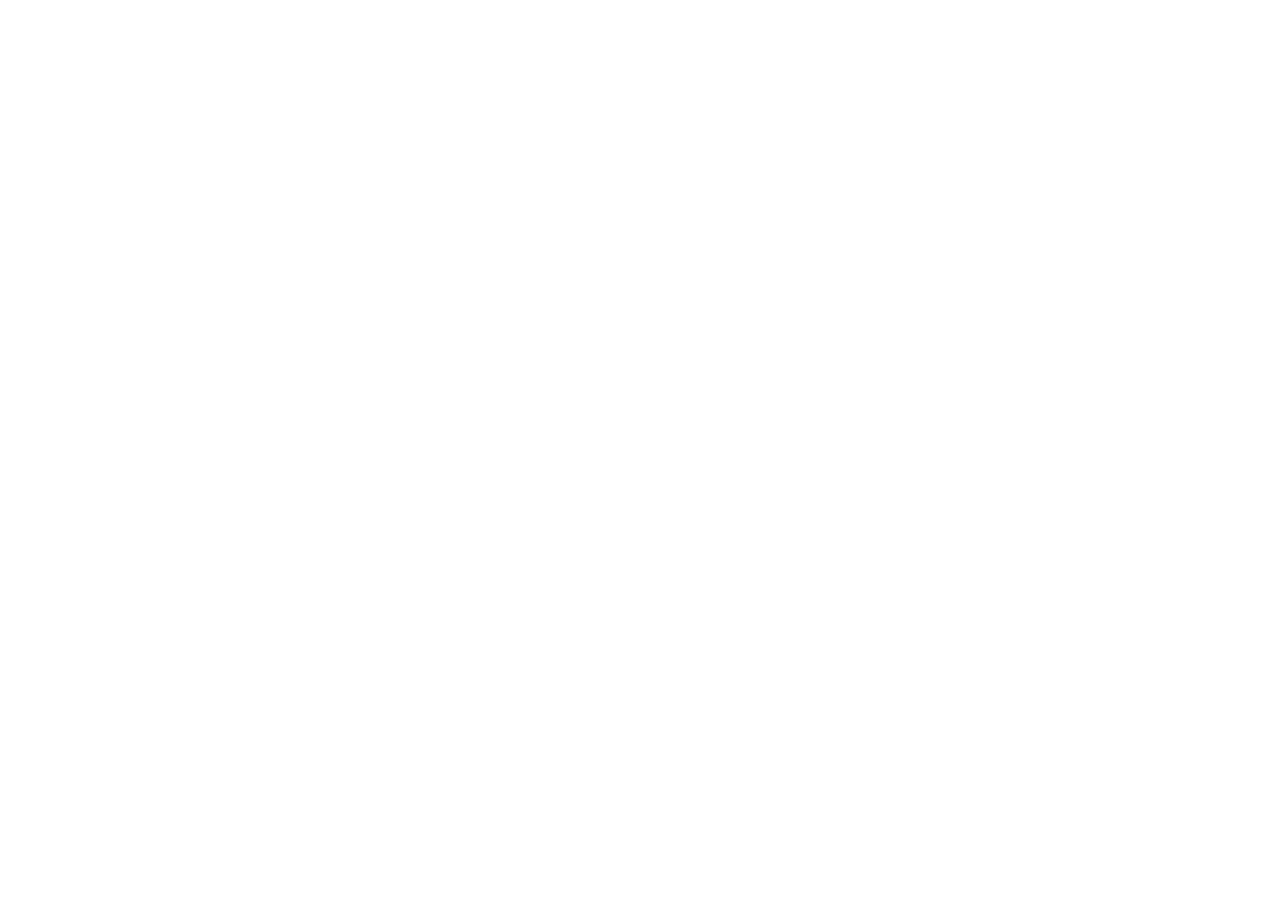
==== login.html @ f28dca0d "init project" ====
<!DOCTYPE html>
<html lang="zh-CN">
<head>
    <meta charset="UTF-8">
    <meta name="viewport" content="width=device-width, initial-scale=1.0, maximum-scale=1.0, minimum-scale=1.0,user-scalable=no">
    <meta http-equiv="X-UA-Compatible" content="ie=edge">
    <title>Document</title>
</head>
<body>

</body>
</html>
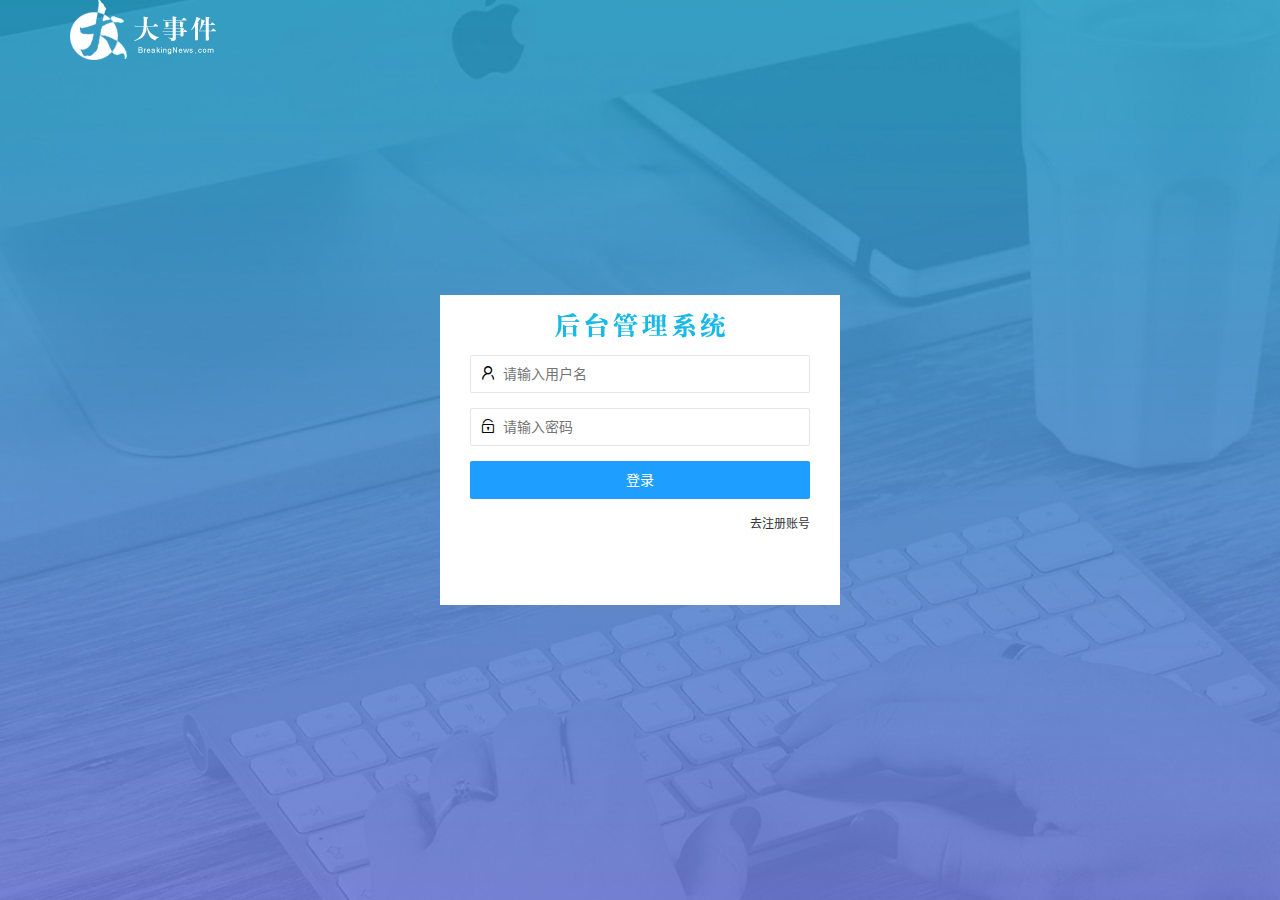
==== commit e28e0170: "完成了登录和注册功能的开发" ====
--- a/login.html
+++ b/login.html
@@ -1,12 +1,98 @@
 <!DOCTYPE html>
 <html lang="zh-CN">
+
 <head>
     <meta charset="UTF-8">
-    <meta name="viewport" content="width=device-width, initial-scale=1.0, maximum-scale=1.0, minimum-scale=1.0,user-scalable=no">
+    <meta name="viewport"
+        content="width=device-width, initial-scale=1.0, maximum-scale=1.0, minimum-scale=1.0,user-scalable=no">
     <meta http-equiv="X-UA-Compatible" content="ie=edge">
-    <title>Document</title>
+    <title>大事件-登录/注册</title>
+    <!-- 导入layUI样式 -->
+    <link rel="stylesheet" href="./assets/lib/layui/css/layui.css">
+    <!-- 导入自己的样式 -->
+    <link rel="stylesheet" href="./assets/css/login.css">
 </head>
+
 <body>
+    <!-- 头部logo区域 -->
+    <div class="layui-main">
+        <img src="./assets/images/logo.png" alt="">
+    </div>
 
+    <!-- 登录注册区域 -->
+    <div class="loginAndRegBox">
+        <div class="title-box"></div>
+        <!-- 登录区域 -->
+        <div class="login-box">
+            <!-- 登录的表单 -->
+            <form class="layui-form" id="form_login">
+                <!-- 用户名 -->
+                <div class="layui-form-item">
+                    <i class="layui-icon layui-icon-username"></i>
+                    <input type="text" name="username" required lay-verify="required" placeholder="请输入用户名"
+                        autocomplete="off" class="layui-input">
+                </div>
+                <!-- 密码 -->
+                <div class="layui-form-item">
+                    <i class="layui-icon layui-icon-password"></i>
+                    <input type="password" name="password" required lay-verify="required|pwd" placeholder="请输入密码"
+                        autocomplete="off" class="layui-input">
+                </div>
+                <!-- 按钮 -->
+                <div class="layui-form-item">
+                    <button class="layui-btn layui-btn-fluid layui-btn-normal" lay-submit>登录</button>
+                </div>
+                <!-- 去往注册页面 -->
+                <div class="layui-form-item links">
+                    <a href="javascript:;" id="link_reg">去注册账号</a>
+                </div>
+            </form>
+        </div>
+        <!-- 注册区域 -->
+        <div class="reg-box">
+            <form class="layui-form" id="form_reg">
+                <!-- 用户名 -->
+                <div class="layui-form-item">
+                    <i class="layui-icon layui-icon-username"></i>
+                    <input type="text" name="username" required lay-verify="required" placeholder="请输入用户名"
+                        autocomplete="off" class="layui-input">
+                </div>
+                <!-- 密码 -->
+                <div class="layui-form-item">
+                    <i class="layui-icon layui-icon-password"></i>
+                    <input type="password" name="password" required lay-verify="required|pwd" placeholder="请输入密码"
+                        autocomplete="off" class="layui-input">
+                </div>
+                <!-- 确认密码 -->
+                <div class="layui-form-item">
+                    <i class="layui-icon layui-icon-password"></i>
+                    <input type="password" name="repassword" required lay-verify="required|pwd|repwd"
+                        placeholder="再次确认密码" autocomplete="off" class="layui-input">
+                </div>
+                <!-- 按钮 -->
+                <div class="layui-form-item">
+                    <button class="layui-btn layui-btn-fluid layui-btn-normal" lay-submit>注册</button>
+                </div>
+                <!-- 去往注册页面 -->
+                <div class="layui-form-item links">
+                    <a href="javascript:;" id="reg_login">去登录</a>
+                </div>
+            </form>
+
+        </div>
+
+
+    </div>
+
+
+    <!-- 导入layUI的js -->
+    <script src="./assets/lib/layui/layui.all.js"></script>
+    <!-- 导入jQuery -->
+    <script src="./assets/lib/jquery.js"></script>
+    <!-- 导入自己封装的baseAPIjs -->
+    <script src="./assets/js/baseAPI.js"></script>
+    <!-- 导入自己的JS -->
+    <script src="./assets/js/login.js"></script>
 </body>
+
 </html>--- a/assets/lib/layui/css/layui.css
+++ b/assets/lib/layui/css/layui.css
@@ -0,0 +1,2 @@
+/** layui-v2.5.5 MIT License By https://www.layui.com */
+ .layui-inline,img{display:inline-block;vertical-align:middle}h1,h2,h3,h4,h5,h6{font-weight:400}.layui-edge,.layui-header,.layui-inline,.layui-main{position:relative}.layui-body,.layui-edge,.layui-elip{overflow:hidden}.layui-btn,.layui-edge,.layui-inline,img{vertical-align:middle}.layui-btn,.layui-disabled,.layui-icon,.layui-unselect{-moz-user-select:none;-webkit-user-select:none;-ms-user-select:none}.layui-elip,.layui-form-checkbox span,.layui-form-pane .layui-form-label{text-overflow:ellipsis;white-space:nowrap}.layui-breadcrumb,.layui-tree-btnGroup{visibility:hidden}blockquote,body,button,dd,div,dl,dt,form,h1,h2,h3,h4,h5,h6,input,li,ol,p,pre,td,textarea,th,ul{margin:0;padding:0;-webkit-tap-highlight-color:rgba(0,0,0,0)}a:active,a:hover{outline:0}img{border:none}li{list-style:none}table{border-collapse:collapse;border-spacing:0}h4,h5,h6{font-size:100%}button,input,optgroup,option,select,textarea{font-family:inherit;font-size:inherit;font-style:inherit;font-weight:inherit;outline:0}pre{white-space:pre-wrap;white-space:-moz-pre-wrap;white-space:-pre-wrap;white-space:-o-pre-wrap;word-wrap:break-word}body{line-height:24px;font:14px Helvetica Neue,Helvetica,PingFang SC,Tahoma,Arial,sans-serif}hr{height:1px;margin:10px 0;border:0;clear:both}a{color:#333;text-decoration:none}a:hover{color:#777}a cite{font-style:normal;*cursor:pointer}.layui-border-box,.layui-border-box *{box-sizing:border-box}.layui-box,.layui-box *{box-sizing:content-box}.layui-clear{clear:both;*zoom:1}.layui-clear:after{content:'\20';clear:both;*zoom:1;display:block;height:0}.layui-inline{*display:inline;*zoom:1}.layui-edge{display:inline-block;width:0;height:0;border-width:6px;border-style:dashed;border-color:transparent}.layui-edge-top{top:-4px;border-bottom-color:#999;border-bottom-style:solid}.layui-edge-right{border-left-color:#999;border-left-style:solid}.layui-edge-bottom{top:2px;border-top-color:#999;border-top-style:solid}.layui-edge-left{border-right-color:#999;border-right-style:solid}.layui-disabled,.layui-disabled:hover{color:#d2d2d2!important;cursor:not-allowed!important}.layui-circle{border-radius:100%}.layui-show{display:block!important}.layui-hide{display:none!important}@font-face{font-family:layui-icon;src:url(../font/iconfont.eot?v=250);src:url(../font/iconfont.eot?v=250#iefix) format('embedded-opentype'),url(../font/iconfont.woff2?v=250) format('woff2'),url(../font/iconfont.woff?v=250) format('woff'),url(../font/iconfont.ttf?v=250) format('truetype'),url(../font/iconfont.svg?v=250#layui-icon) format('svg')}.layui-icon{font-family:layui-icon!important;font-size:16px;font-style:normal;-webkit-font-smoothing:antialiased;-moz-osx-font-smoothing:grayscale}.layui-icon-reply-fill:before{content:"\e611"}.layui-icon-set-fill:before{content:"\e614"}.layui-icon-menu-fill:before{content:"\e60f"}.layui-icon-search:before{content:"\e615"}.layui-icon-share:before{content:"\e641"}.layui-icon-set-sm:before{content:"\e620"}.layui-icon-engine:before{content:"\e628"}.layui-icon-close:before{content:"\1006"}.layui-icon-close-fill:before{content:"\1007"}.layui-icon-chart-screen:before{content:"\e629"}.layui-icon-star:before{content:"\e600"}.layui-icon-circle-dot:before{content:"\e617"}.layui-icon-chat:before{content:"\e606"}.layui-icon-release:before{content:"\e609"}.layui-icon-list:before{content:"\e60a"}.layui-icon-chart:before{content:"\e62c"}.layui-icon-ok-circle:before{content:"\1005"}.layui-icon-layim-theme:before{content:"\e61b"}.layui-icon-table:before{content:"\e62d"}.layui-icon-right:before{content:"\e602"}.layui-icon-left:before{content:"\e603"}.layui-icon-cart-simple:before{content:"\e698"}.layui-icon-face-cry:before{content:"\e69c"}.layui-icon-face-smile:before{content:"\e6af"}.layui-icon-survey:before{content:"\e6b2"}.layui-icon-tree:before{content:"\e62e"}.layui-icon-upload-circle:before{content:"\e62f"}.layui-icon-add-circle:before{content:"\e61f"}.layui-icon-download-circle:before{content:"\e601"}.layui-icon-templeate-1:before{content:"\e630"}.layui-icon-util:before{content:"\e631"}.layui-icon-face-surprised:before{content:"\e664"}.layui-icon-edit:before{content:"\e642"}.layui-icon-speaker:before{content:"\e645"}.layui-icon-down:before{content:"\e61a"}.layui-icon-file:before{content:"\e621"}.layui-icon-layouts:before{content:"\e632"}.layui-icon-rate-half:before{content:"\e6c9"}.layui-icon-add-circle-fine:before{content:"\e608"}.layui-icon-prev-circle:before{content:"\e633"}.layui-icon-read:before{content:"\e705"}.layui-icon-404:before{content:"\e61c"}.layui-icon-carousel:before{content:"\e634"}.layui-icon-help:before{content:"\e607"}.layui-icon-code-circle:before{content:"\e635"}.layui-icon-water:before{content:"\e636"}.layui-icon-username:before{content:"\e66f"}.layui-icon-find-fill:before{content:"\e670"}.layui-icon-about:before{content:"\e60b"}.layui-icon-location:before{content:"\e715"}.layui-icon-up:before{content:"\e619"}.layui-icon-pause:before{content:"\e651"}.layui-icon-date:before{content:"\e637"}.layui-icon-layim-uploadfile:before{content:"\e61d"}.layui-icon-delete:before{content:"\e640"}.layui-icon-play:before{content:"\e652"}.layui-icon-top:before{content:"\e604"}.layui-icon-friends:before{content:"\e612"}.layui-icon-refresh-3:before{content:"\e9aa"}.layui-icon-ok:before{content:"\e605"}.layui-icon-layer:before{content:"\e638"}.layui-icon-face-smile-fine:before{content:"\e60c"}.layui-icon-dollar:before{content:"\e659"}.layui-icon-group:before{content:"\e613"}.layui-icon-layim-download:before{content:"\e61e"}.layui-icon-picture-fine:before{content:"\e60d"}.layui-icon-link:before{content:"\e64c"}.layui-icon-diamond:before{content:"\e735"}.layui-icon-log:before{content:"\e60e"}.layui-icon-rate-solid:before{content:"\e67a"}.layui-icon-fonts-del:before{content:"\e64f"}.layui-icon-unlink:before{content:"\e64d"}.layui-icon-fonts-clear:before{content:"\e639"}.layui-icon-triangle-r:before{content:"\e623"}.layui-icon-circle:before{content:"\e63f"}.layui-icon-radio:before{content:"\e643"}.layui-icon-align-center:before{content:"\e647"}.layui-icon-align-right:before{content:"\e648"}.layui-icon-align-left:before{content:"\e649"}.layui-icon-loading-1:before{content:"\e63e"}.layui-icon-return:before{content:"\e65c"}.layui-icon-fonts-strong:before{content:"\e62b"}.layui-icon-upload:before{content:"\e67c"}.layui-icon-dialogue:before{content:"\e63a"}.layui-icon-video:before{content:"\e6ed"}.layui-icon-headset:before{content:"\e6fc"}.layui-icon-cellphone-fine:before{content:"\e63b"}.layui-icon-add-1:before{content:"\e654"}.layui-icon-face-smile-b:before{content:"\e650"}.layui-icon-fonts-html:before{content:"\e64b"}.layui-icon-form:before{content:"\e63c"}.layui-icon-cart:before{content:"\e657"}.layui-icon-camera-fill:before{content:"\e65d"}.layui-icon-tabs:before{content:"\e62a"}.layui-icon-fonts-code:before{content:"\e64e"}.layui-icon-fire:before{content:"\e756"}.layui-icon-set:before{content:"\e716"}.layui-icon-fonts-u:before{content:"\e646"}.layui-icon-triangle-d:before{content:"\e625"}.layui-icon-tips:before{content:"\e702"}.layui-icon-picture:before{content:"\e64a"}.layui-icon-more-vertical:before{content:"\e671"}.layui-icon-flag:before{content:"\e66c"}.layui-icon-loading:before{content:"\e63d"}.layui-icon-fonts-i:before{content:"\e644"}.layui-icon-refresh-1:before{content:"\e666"}.layui-icon-rmb:before{content:"\e65e"}.layui-icon-home:before{content:"\e68e"}.layui-icon-user:before{content:"\e770"}.layui-icon-notice:before{content:"\e667"}.layui-icon-login-weibo:before{content:"\e675"}.layui-icon-voice:before{content:"\e688"}.layui-icon-upload-drag:before{content:"\e681"}.layui-icon-login-qq:before{content:"\e676"}.layui-icon-snowflake:before{content:"\e6b1"}.layui-icon-file-b:before{content:"\e655"}.layui-icon-template:before{content:"\e663"}.layui-icon-auz:before{content:"\e672"}.layui-icon-console:before{content:"\e665"}.layui-icon-app:before{content:"\e653"}.layui-icon-prev:before{content:"\e65a"}.layui-icon-website:before{content:"\e7ae"}.layui-icon-next:before{content:"\e65b"}.layui-icon-component:before{content:"\e857"}.layui-icon-more:before{content:"\e65f"}.layui-icon-login-wechat:before{content:"\e677"}.layui-icon-shrink-right:before{content:"\e668"}.layui-icon-spread-left:before{content:"\e66b"}.layui-icon-camera:before{content:"\e660"}.layui-icon-note:before{content:"\e66e"}.layui-icon-refresh:before{content:"\e669"}.layui-icon-female:before{content:"\e661"}.layui-icon-male:before{content:"\e662"}.layui-icon-password:before{content:"\e673"}.layui-icon-senior:before{content:"\e674"}.layui-icon-theme:before{content:"\e66a"}.layui-icon-tread:before{content:"\e6c5"}.layui-icon-praise:before{content:"\e6c6"}.layui-icon-star-fill:before{content:"\e658"}.layui-icon-rate:before{content:"\e67b"}.layui-icon-template-1:before{content:"\e656"}.layui-icon-vercode:before{content:"\e679"}.layui-icon-cellphone:before{content:"\e678"}.layui-icon-screen-full:before{content:"\e622"}.layui-icon-screen-restore:before{content:"\e758"}.layui-icon-cols:before{content:"\e610"}.layui-icon-export:before{content:"\e67d"}.layui-icon-print:before{content:"\e66d"}.layui-icon-slider:before{content:"\e714"}.layui-icon-addition:before{content:"\e624"}.layui-icon-subtraction:before{content:"\e67e"}.layui-icon-service:before{content:"\e626"}.layui-icon-transfer:before{content:"\e691"}.layui-main{width:1140px;margin:0 auto}.layui-header{z-index:1000;height:60px}.layui-header a:hover{transition:all .5s;-webkit-transition:all .5s}.layui-side{position:fixed;left:0;top:0;bottom:0;z-index:999;width:200px;overflow-x:hidden}.layui-side-scroll{position:relative;width:220px;height:100%;overflow-x:hidden}.layui-body{position:absolute;left:200px;right:0;top:0;bottom:0;z-index:998;width:auto;overflow-y:auto;box-sizing:border-box}.layui-layout-body{overflow:hidden}.layui-layout-admin .layui-header{background-color:#23262E}.layui-layout-admin .layui-side{top:60px;width:200px;overflow-x:hidden}.layui-layout-admin .layui-body{position:fixed;top:60px;bottom:44px}.layui-layout-admin .layui-main{width:auto;margin:0 15px}.layui-layout-admin .layui-footer{position:fixed;left:200px;right:0;bottom:0;height:44px;line-height:44px;padding:0 15px;background-color:#eee}.layui-layout-admin .layui-logo{position:absolute;left:0;top:0;width:200px;height:100%;line-height:60px;text-align:center;color:#009688;font-size:16px}.layui-layout-admin .layui-header .layui-nav{background:0 0}.layui-layout-left{position:absolute!important;left:200px;top:0}.layui-layout-right{position:absolute!important;right:0;top:0}.layui-container{position:relative;margin:0 auto;padding:0 15px;box-sizing:border-box}.layui-fluid{position:relative;margin:0 auto;padding:0 15px}.layui-row:after,.layui-row:before{content:'';display:block;clear:both}.layui-col-lg1,.layui-col-lg10,.layui-col-lg11,.layui-col-lg12,.layui-col-lg2,.layui-col-lg3,.layui-col-lg4,.layui-col-lg5,.layui-col-lg6,.layui-col-lg7,.layui-col-lg8,.layui-col-lg9,.layui-col-md1,.layui-col-md10,.layui-col-md11,.layui-col-md12,.layui-col-md2,.layui-col-md3,.layui-col-md4,.layui-col-md5,.layui-col-md6,.layui-col-md7,.layui-col-md8,.layui-col-md9,.layui-col-sm1,.layui-col-sm10,.layui-col-sm11,.layui-col-sm12,.layui-col-sm2,.layui-col-sm3,.layui-col-sm4,.layui-col-sm5,.layui-col-sm6,.layui-col-sm7,.layui-col-sm8,.layui-col-sm9,.layui-col-xs1,.layui-col-xs10,.layui-col-xs11,.layui-col-xs12,.layui-col-xs2,.layui-col-xs3,.layui-col-xs4,.layui-col-xs5,.layui-col-xs6,.layui-col-xs7,.layui-col-xs8,.layui-col-xs9{position:relative;display:block;box-sizing:border-box}.layui-col-xs1,.layui-col-xs10,.layui-col-xs11,.layui-col-xs12,.layui-col-xs2,.layui-col-xs3,.layui-col-xs4,.layui-col-xs5,.layui-col-xs6,.layui-col-xs7,.layui-col-xs8,.layui-col-xs9{float:left}.layui-col-xs1{width:8.33333333%}.layui-col-xs2{width:16.66666667%}.layui-col-xs3{width:25%}.layui-col-xs4{width:33.33333333%}.layui-col-xs5{width:41.66666667%}.layui-col-xs6{width:50%}.layui-col-xs7{width:58.33333333%}.layui-col-xs8{width:66.66666667%}.layui-col-xs9{width:75%}.layui-col-xs10{width:83.33333333%}.layui-col-xs11{width:91.66666667%}.layui-col-xs12{width:100%}.layui-col-xs-offset1{margin-left:8.33333333%}.layui-col-xs-offset2{margin-left:16.66666667%}.layui-col-xs-offset3{margin-left:25%}.layui-col-xs-offset4{margin-left:33.33333333%}.layui-col-xs-offset5{margin-left:41.66666667%}.layui-col-xs-offset6{margin-left:50%}.layui-col-xs-offset7{margin-left:58.33333333%}.layui-col-xs-offset8{margin-left:66.66666667%}.layui-col-xs-offset9{margin-left:75%}.layui-col-xs-offset10{margin-left:83.33333333%}.layui-col-xs-offset11{margin-left:91.66666667%}.layui-col-xs-offset12{margin-left:100%}@media screen and (max-width:768px){.layui-hide-xs{display:none!important}.layui-show-xs-block{display:block!important}.layui-show-xs-inline{display:inline!important}.layui-show-xs-inline-block{display:inline-block!important}}@media screen and (min-width:768px){.layui-container{width:750px}.layui-hide-sm{display:none!important}.layui-show-sm-block{display:block!important}.layui-show-sm-inline{display:inline!important}.layui-show-sm-inline-block{display:inline-block!important}.layui-col-sm1,.layui-col-sm10,.layui-col-sm11,.layui-col-sm12,.layui-col-sm2,.layui-col-sm3,.layui-col-sm4,.layui-col-sm5,.layui-col-sm6,.layui-col-sm7,.layui-col-sm8,.layui-col-sm9{float:left}.layui-col-sm1{width:8.33333333%}.layui-col-sm2{width:16.66666667%}.layui-col-sm3{width:25%}.layui-col-sm4{width:33.33333333%}.layui-col-sm5{width:41.66666667%}.layui-col-sm6{width:50%}.layui-col-sm7{width:58.33333333%}.layui-col-sm8{width:66.66666667%}.layui-col-sm9{width:75%}.layui-col-sm10{width:83.33333333%}.layui-col-sm11{width:91.66666667%}.layui-col-sm12{width:100%}.layui-col-sm-offset1{margin-left:8.33333333%}.layui-col-sm-offset2{margin-left:16.66666667%}.layui-col-sm-offset3{margin-left:25%}.layui-col-sm-offset4{margin-left:33.33333333%}.layui-col-sm-offset5{margin-left:41.66666667%}.layui-col-sm-offset6{margin-left:50%}.layui-col-sm-offset7{margin-left:58.33333333%}.layui-col-sm-offset8{margin-left:66.66666667%}.layui-col-sm-offset9{margin-left:75%}.layui-col-sm-offset10{margin-left:83.33333333%}.layui-col-sm-offset11{margin-left:91.66666667%}.layui-col-sm-offset12{margin-left:100%}}@media screen and (min-width:992px){.layui-container{width:970px}.layui-hide-md{display:none!important}.layui-show-md-block{display:block!important}.layui-show-md-inline{display:inline!important}.layui-show-md-inline-block{display:inline-block!important}.layui-col-md1,.layui-col-md10,.layui-col-md11,.layui-col-md12,.layui-col-md2,.layui-col-md3,.layui-col-md4,.layui-col-md5,.layui-col-md6,.layui-col-md7,.layui-col-md8,.layui-col-md9{float:left}.layui-col-md1{width:8.33333333%}.layui-col-md2{width:16.66666667%}.layui-col-md3{width:25%}.layui-col-md4{width:33.33333333%}.layui-col-md5{width:41.66666667%}.layui-col-md6{width:50%}.layui-col-md7{width:58.33333333%}.layui-col-md8{width:66.66666667%}.layui-col-md9{width:75%}.layui-col-md10{width:83.33333333%}.layui-col-md11{width:91.66666667%}.layui-col-md12{width:100%}.layui-col-md-offset1{margin-left:8.33333333%}.layui-col-md-offset2{margin-left:16.66666667%}.layui-col-md-offset3{margin-left:25%}.layui-col-md-offset4{margin-left:33.33333333%}.layui-col-md-offset5{margin-left:41.66666667%}.layui-col-md-offset6{margin-left:50%}.layui-col-md-offset7{margin-left:58.33333333%}.layui-col-md-offset8{margin-left:66.66666667%}.layui-col-md-offset9{margin-left:75%}.layui-col-md-offset10{margin-left:83.33333333%}.layui-col-md-offset11{margin-left:91.66666667%}.layui-col-md-offset12{margin-left:100%}}@media screen and (min-width:1200px){.layui-container{width:1170px}.layui-hide-lg{display:none!important}.layui-show-lg-block{display:block!important}.layui-show-lg-inline{display:inline!important}.layui-show-lg-inline-block{display:inline-block!important}.layui-col-lg1,.layui-col-lg10,.layui-col-lg11,.layui-col-lg12,.layui-col-lg2,.layui-col-lg3,.layui-col-lg4,.layui-col-lg5,.layui-col-lg6,.layui-col-lg7,.layui-col-lg8,.layui-col-lg9{float:left}.layui-col-lg1{width:8.33333333%}.layui-col-lg2{width:16.66666667%}.layui-col-lg3{width:25%}.layui-col-lg4{width:33.33333333%}.layui-col-lg5{width:41.66666667%}.layui-col-lg6{width:50%}.layui-col-lg7{width:58.33333333%}.layui-col-lg8{width:66.66666667%}.layui-col-lg9{width:75%}.layui-col-lg10{width:83.33333333%}.layui-col-lg11{width:91.66666667%}.layui-col-lg12{width:100%}.layui-col-lg-offset1{margin-left:8.33333333%}.layui-col-lg-offset2{margin-left:16.66666667%}.layui-col-lg-offset3{margin-left:25%}.layui-col-lg-offset4{margin-left:33.33333333%}.layui-col-lg-offset5{margin-left:41.66666667%}.layui-col-lg-offset6{margin-left:50%}.layui-col-lg-offset7{margin-left:58.33333333%}.layui-col-lg-offset8{margin-left:66.66666667%}.layui-col-lg-offset9{margin-left:75%}.layui-col-lg-offset10{margin-left:83.33333333%}.layui-col-lg-offset11{margin-left:91.66666667%}.layui-col-lg-offset12{margin-left:100%}}.layui-col-space1{margin:-.5px}.layui-col-space1>*{padding:.5px}.layui-col-space3{margin:-1.5px}.layui-col-space3>*{padding:1.5px}.layui-col-space5{margin:-2.5px}.layui-col-space5>*{padding:2.5px}.layui-col-space8{margin:-3.5px}.layui-col-space8>*{padding:3.5px}.layui-col-space10{margin:-5px}.layui-col-space10>*{padding:5px}.layui-col-space12{margin:-6px}.layui-col-space12>*{padding:6px}.layui-col-space15{margin:-7.5px}.layui-col-space15>*{padding:7.5px}.layui-col-space18{margin:-9px}.layui-col-space18>*{padding:9px}.layui-col-space20{margin:-10px}.layui-col-space20>*{padding:10px}.layui-col-space22{margin:-11px}.layui-col-space22>*{padding:11px}.layui-col-space25{margin:-12.5px}.layui-col-space25>*{padding:12.5px}.layui-col-space30{margin:-15px}.layui-col-space30>*{padding:15px}.layui-btn,.layui-input,.layui-select,.layui-textarea,.layui-upload-button{outline:0;-webkit-appearance:none;transition:all .3s;-webkit-transition:all .3s;box-sizing:border-box}.layui-elem-quote{margin-bottom:10px;padding:15px;line-height:22px;border-left:5px solid #009688;border-radius:0 2px 2px 0;background-color:#f2f2f2}.layui-quote-nm{border-style:solid;border-width:1px 1px 1px 5px;background:0 0}.layui-elem-field{margin-bottom:10px;padding:0;border-width:1px;border-style:solid}.layui-elem-field legend{margin-left:20px;padding:0 10px;font-size:20px;font-weight:300}.layui-field-title{margin:10px 0 20px;border-width:1px 0 0}.layui-field-box{padding:10px 15px}.layui-field-title .layui-field-box{padding:10px 0}.layui-progress{position:relative;height:6px;border-radius:20px;background-color:#e2e2e2}.layui-progress-bar{position:absolute;left:0;top:0;width:0;max-width:100%;height:6px;border-radius:20px;text-align:right;background-color:#5FB878;transition:all .3s;-webkit-transition:all .3s}.layui-progress-big,.layui-progress-big .layui-progress-bar{height:18px;line-height:18px}.layui-progress-text{position:relative;top:-20px;line-height:18px;font-size:12px;color:#666}.layui-progress-big .layui-progress-text{position:static;padding:0 10px;color:#fff}.layui-collapse{border-width:1px;border-style:solid;border-radius:2px}.layui-colla-content,.layui-colla-item{border-top-width:1px;border-top-style:solid}.layui-colla-item:first-child{border-top:none}.layui-colla-title{position:relative;height:42px;line-height:42px;padding:0 15px 0 35px;color:#333;background-color:#f2f2f2;cursor:pointer;font-size:14px;overflow:hidden}.layui-colla-content{display:none;padding:10px 15px;line-height:22px;color:#666}.layui-colla-icon{position:absolute;left:15px;top:0;font-size:14px}.layui-card{margin-bottom:15px;border-radius:2px;background-color:#fff;box-shadow:0 1px 2px 0 rgba(0,0,0,.05)}.layui-card:last-child{margin-bottom:0}.layui-card-header{position:relative;height:42px;line-height:42px;padding:0 15px;border-bottom:1px solid #f6f6f6;color:#333;border-radius:2px 2px 0 0;font-size:14px}.layui-bg-black,.layui-bg-blue,.layui-bg-cyan,.layui-bg-green,.layui-bg-orange,.layui-bg-red{color:#fff!important}.layui-card-body{position:relative;padding:10px 15px;line-height:24px}.layui-card-body[pad15]{padding:15px}.layui-card-body[pad20]{padding:20px}.layui-card-body .layui-table{margin:5px 0}.layui-card .layui-tab{margin:0}.layui-panel-window{position:relative;padding:15px;border-radius:0;border-top:5px solid #E6E6E6;background-color:#fff}.layui-auxiliar-moving{position:fixed;left:0;right:0;top:0;bottom:0;width:100%;height:100%;background:0 0;z-index:9999999999}.layui-form-label,.layui-form-mid,.layui-form-select,.layui-input-block,.layui-input-inline,.layui-textarea{position:relative}.layui-bg-red{background-color:#FF5722!important}.layui-bg-orange{background-color:#FFB800!important}.layui-bg-green{background-color:#009688!important}.layui-bg-cyan{background-color:#2F4056!important}.layui-bg-blue{background-color:#1E9FFF!important}.layui-bg-black{background-color:#393D49!important}.layui-bg-gray{background-color:#eee!important;color:#666!important}.layui-badge-rim,.layui-colla-content,.layui-colla-item,.layui-collapse,.layui-elem-field,.layui-form-pane .layui-form-item[pane],.layui-form-pane .layui-form-label,.layui-input,.layui-layedit,.layui-layedit-tool,.layui-quote-nm,.layui-select,.layui-tab-bar,.layui-tab-card,.layui-tab-title,.layui-tab-title .layui-this:after,.layui-textarea{border-color:#e6e6e6}.layui-timeline-item:before,hr{background-color:#e6e6e6}.layui-text{line-height:22px;font-size:14px;color:#666}.layui-text h1,.layui-text h2,.layui-text h3{font-weight:500;color:#333}.layui-text h1{font-size:30px}.layui-text h2{font-size:24px}.layui-text h3{font-size:18px}.layui-text a:not(.layui-btn){color:#01AAED}.layui-text a:not(.layui-btn):hover{text-decoration:underline}.layui-text ul{padding:5px 0 5px 15px}.layui-text ul li{margin-top:5px;list-style-type:disc}.layui-text em,.layui-word-aux{color:#999!important;padding:0 5px!important}.layui-btn{display:inline-block;height:38px;line-height:38px;padding:0 18px;background-color:#009688;color:#fff;white-space:nowrap;text-align:center;font-size:14px;border:none;border-radius:2px;cursor:pointer}.layui-btn:hover{opacity:.8;filter:alpha(opacity=80);color:#fff}.layui-btn:active{opacity:1;filter:alpha(opacity=100)}.layui-btn+.layui-btn{margin-left:10px}.layui-btn-container{font-size:0}.layui-btn-container .layui-btn{margin-right:10px;margin-bottom:10px}.layui-btn-container .layui-btn+.layui-btn{margin-left:0}.layui-table .layui-btn-container .layui-btn{margin-bottom:9px}.layui-btn-radius{border-radius:100px}.layui-btn .layui-icon{margin-right:3px;font-size:18px;vertical-align:bottom;vertical-align:middle\9}.layui-btn-primary{border:1px solid #C9C9C9;background-color:#fff;color:#555}.layui-btn-primary:hover{border-color:#009688;color:#333}.layui-btn-normal{background-color:#1E9FFF}.layui-btn-warm{background-color:#FFB800}.layui-btn-danger{background-color:#FF5722}.layui-btn-checked{background-color:#5FB878}.layui-btn-disabled,.layui-btn-disabled:active,.layui-btn-disabled:hover{border:1px solid #e6e6e6;background-color:#FBFBFB;color:#C9C9C9;cursor:not-allowed;opacity:1}.layui-btn-lg{height:44px;line-height:44px;padding:0 25px;font-size:16px}.layui-btn-sm{height:30px;line-height:30px;padding:0 10px;font-size:12px}.layui-btn-sm i{font-size:16px!important}.layui-btn-xs{height:22px;line-height:22px;padding:0 5px;font-size:12px}.layui-btn-xs i{font-size:14px!important}.layui-btn-group{display:inline-block;vertical-align:middle;font-size:0}.layui-btn-group .layui-btn{margin-left:0!important;margin-right:0!important;border-left:1px solid rgba(255,255,255,.5);border-radius:0}.layui-btn-group .layui-btn-primary{border-left:none}.layui-btn-group .layui-btn-primary:hover{border-color:#C9C9C9;color:#009688}.layui-btn-group .layui-btn:first-child{border-left:none;border-radius:2px 0 0 2px}.layui-btn-group .layui-btn-primary:first-child{border-left:1px solid #c9c9c9}.layui-btn-group .layui-btn:last-child{border-radius:0 2px 2px 0}.layui-btn-group .layui-btn+.layui-btn{margin-left:0}.layui-btn-group+.layui-btn-group{margin-left:10px}.layui-btn-fluid{width:100%}.layui-input,.layui-select,.layui-textarea{height:38px;line-height:1.3;line-height:38px\9;border-width:1px;border-style:solid;background-color:#fff;border-radius:2px}.layui-input::-webkit-input-placeholder,.layui-select::-webkit-input-placeholder,.layui-textarea::-webkit-input-placeholder{line-height:1.3}.layui-input,.layui-textarea{display:block;width:100%;padding-left:10px}.layui-input:hover,.layui-textarea:hover{border-color:#D2D2D2!important}.layui-input:focus,.layui-textarea:focus{border-color:#C9C9C9!important}.layui-textarea{min-height:100px;height:auto;line-height:20px;padding:6px 10px;resize:vertical}.layui-select{padding:0 10px}.layui-form input[type=checkbox],.layui-form input[type=radio],.layui-form select{display:none}.layui-form [lay-ignore]{display:initial}.layui-form-item{margin-bottom:15px;clear:both;*zoom:1}.layui-form-item:after{content:'\20';clear:both;*zoom:1;display:block;height:0}.layui-form-label{float:left;display:block;padding:9px 15px;width:80px;font-weight:400;line-height:20px;text-align:right}.layui-form-label-col{display:block;float:none;padding:9px 0;line-height:20px;text-align:left}.layui-form-item .layui-inline{margin-bottom:5px;margin-right:10px}.layui-input-block{margin-left:110px;min-height:36px}.layui-input-inline{display:inline-block;vertical-align:middle}.layui-form-item .layui-input-inline{float:left;width:190px;margin-right:10px}.layui-form-text .layui-input-inline{width:auto}.layui-form-mid{float:left;display:block;padding:9px 0!important;line-height:20px;margin-right:10px}.layui-form-danger+.layui-form-select .layui-input,.layui-form-danger:focus{border-color:#FF5722!important}.layui-form-select .layui-input{padding-right:30px;cursor:pointer}.layui-form-select .layui-edge{position:absolute;right:10px;top:50%;margin-top:-3px;cursor:pointer;border-width:6px;border-top-color:#c2c2c2;border-top-style:solid;transition:all .3s;-webkit-transition:all .3s}.layui-form-select dl{display:none;position:absolute;left:0;top:42px;padding:5px 0;z-index:899;min-width:100%;border:1px solid #d2d2d2;max-height:300px;overflow-y:auto;background-color:#fff;border-radius:2px;box-shadow:0 2px 4px rgba(0,0,0,.12);box-sizing:border-box}.layui-form-select dl dd,.layui-form-select dl dt{padding:0 10px;line-height:36px;white-space:nowrap;overflow:hidden;text-overflow:ellipsis}.layui-form-select dl dt{font-size:12px;color:#999}.layui-form-select dl dd{cursor:pointer}.layui-form-select dl dd:hover{background-color:#f2f2f2;-webkit-transition:.5s all;transition:.5s all}.layui-form-select .layui-select-group dd{padding-left:20px}.layui-form-select dl dd.layui-select-tips{padding-left:10px!important;color:#999}.layui-form-select dl dd.layui-this{background-color:#5FB878;color:#fff}.layui-form-checkbox,.layui-form-select dl dd.layui-disabled{background-color:#fff}.layui-form-selected dl{display:block}.layui-form-checkbox,.layui-form-checkbox *,.layui-form-switch{display:inline-block;vertical-align:middle}.layui-form-selected .layui-edge{margin-top:-9px;-webkit-transform:rotate(180deg);transform:rotate(180deg);margin-top:-3px\9}:root .layui-form-selected .layui-edge{margin-top:-9px\0/IE9}.layui-form-selectup dl{top:auto;bottom:42px}.layui-select-none{margin:5px 0;text-align:center;color:#999}.layui-select-disabled .layui-disabled{border-color:#eee!important}.layui-select-disabled .layui-edge{border-top-color:#d2d2d2}.layui-form-checkbox{position:relative;height:30px;line-height:30px;margin-right:10px;padding-right:30px;cursor:pointer;font-size:0;-webkit-transition:.1s linear;transition:.1s linear;box-sizing:border-box}.layui-form-checkbox span{padding:0 10px;height:100%;font-size:14px;border-radius:2px 0 0 2px;background-color:#d2d2d2;color:#fff;overflow:hidden}.layui-form-checkbox:hover span{background-color:#c2c2c2}.layui-form-checkbox i{position:absolute;right:0;top:0;width:30px;height:28px;border:1px solid #d2d2d2;border-left:none;border-radius:0 2px 2px 0;color:#fff;font-size:20px;text-align:center}.layui-form-checkbox:hover i{border-color:#c2c2c2;color:#c2c2c2}.layui-form-checked,.layui-form-checked:hover{border-color:#5FB878}.layui-form-checked span,.layui-form-checked:hover span{background-color:#5FB878}.layui-form-checked i,.layui-form-checked:hover i{color:#5FB878}.layui-form-item .layui-form-checkbox{margin-top:4px}.layui-form-checkbox[lay-skin=primary]{height:auto!important;line-height:normal!important;min-width:18px;min-height:18px;border:none!important;margin-right:0;padding-left:28px;padding-right:0;background:0 0}.layui-form-checkbox[lay-skin=primary] span{padding-left:0;padding-right:15px;line-height:18px;background:0 0;color:#666}.layui-form-checkbox[lay-skin=primary] i{right:auto;left:0;width:16px;height:16px;line-height:16px;border:1px solid #d2d2d2;font-size:12px;border-radius:2px;background-color:#fff;-webkit-transition:.1s linear;transition:.1s linear}.layui-form-checkbox[lay-skin=primary]:hover i{border-color:#5FB878;color:#fff}.layui-form-checked[lay-skin=primary] i{border-color:#5FB878!important;background-color:#5FB878;color:#fff}.layui-checkbox-disbaled[lay-skin=primary] span{background:0 0!important;color:#c2c2c2}.layui-checkbox-disbaled[lay-skin=primary]:hover i{border-color:#d2d2d2}.layui-form-item .layui-form-checkbox[lay-skin=primary]{margin-top:10px}.layui-form-switch{position:relative;height:22px;line-height:22px;min-width:35px;padding:0 5px;margin-top:8px;border:1px solid #d2d2d2;border-radius:20px;cursor:pointer;background-color:#fff;-webkit-transition:.1s linear;transition:.1s linear}.layui-form-switch i{position:absolute;left:5px;top:3px;width:16px;height:16px;border-radius:20px;background-color:#d2d2d2;-webkit-transition:.1s linear;transition:.1s linear}.layui-form-switch em{position:relative;top:0;width:25px;margin-left:21px;padding:0!important;text-align:center!important;color:#999!important;font-style:normal!important;font-size:12px}.layui-form-onswitch{border-color:#5FB878;background-color:#5FB878}.layui-checkbox-disbaled,.layui-checkbox-disbaled i{border-color:#e2e2e2!important}.layui-form-onswitch i{left:100%;margin-left:-21px;background-color:#fff}.layui-form-onswitch em{margin-left:5px;margin-right:21px;color:#fff!important}.layui-checkbox-disbaled span{background-color:#e2e2e2!important}.layui-checkbox-disbaled:hover i{color:#fff!important}[lay-radio]{display:none}.layui-form-radio,.layui-form-radio *{display:inline-block;vertical-align:middle}.layui-form-radio{line-height:28px;margin:6px 10px 0 0;padding-right:10px;cursor:pointer;font-size:0}.layui-form-radio *{font-size:14px}.layui-form-radio>i{margin-right:8px;font-size:22px;color:#c2c2c2}.layui-form-radio>i:hover,.layui-form-radioed>i{color:#5FB878}.layui-radio-disbaled>i{color:#e2e2e2!important}.layui-form-pane .layui-form-label{width:110px;padding:8px 15px;height:38px;line-height:20px;border-width:1px;border-style:solid;border-radius:2px 0 0 2px;text-align:center;background-color:#FBFBFB;overflow:hidden;box-sizing:border-box}.layui-form-pane .layui-input-inline{margin-left:-1px}.layui-form-pane .layui-input-block{margin-left:110px;left:-1px}.layui-form-pane .layui-input{border-radius:0 2px 2px 0}.layui-form-pane .layui-form-text .layui-form-label{float:none;width:100%;border-radius:2px;box-sizing:border-box;text-align:left}.layui-form-pane .layui-form-text .layui-input-inline{display:block;margin:0;top:-1px;clear:both}.layui-form-pane .layui-form-text .layui-input-block{margin:0;left:0;top:-1px}.layui-form-pane .layui-form-text .layui-textarea{min-height:100px;border-radius:0 0 2px 2px}.layui-form-pane .layui-form-checkbox{margin:4px 0 4px 10px}.layui-form-pane .layui-form-radio,.layui-form-pane .layui-form-switch{margin-top:6px;margin-left:10px}.layui-form-pane .layui-form-item[pane]{position:relative;border-width:1px;border-style:solid}.layui-form-pane .layui-form-item[pane] .layui-form-label{position:absolute;left:0;top:0;height:100%;border-width:0 1px 0 0}.layui-form-pane .layui-form-item[pane] .layui-input-inline{margin-left:110px}@media screen and (max-width:450px){.layui-form-item .layui-form-label{text-overflow:ellipsis;overflow:hidden;white-space:nowrap}.layui-form-item .layui-inline{display:block;margin-right:0;margin-bottom:20px;clear:both}.layui-form-item .layui-inline:after{content:'\20';clear:both;display:block;height:0}.layui-form-item .layui-input-inline{display:block;float:none;left:-3px;width:auto;margin:0 0 10px 112px}.layui-form-item .layui-input-inline+.layui-form-mid{margin-left:110px;top:-5px;padding:0}.layui-form-item .layui-form-checkbox{margin-right:5px;margin-bottom:5px}}.layui-layedit{border-width:1px;border-style:solid;border-radius:2px}.layui-layedit-tool{padding:3px 5px;border-bottom-width:1px;border-bottom-style:solid;font-size:0}.layedit-tool-fixed{position:fixed;top:0;border-top:1px solid #e2e2e2}.layui-layedit-tool .layedit-tool-mid,.layui-layedit-tool .layui-icon{display:inline-block;vertical-align:middle;text-align:center;font-size:14px}.layui-layedit-tool .layui-icon{position:relative;width:32px;height:30px;line-height:30px;margin:3px 5px;color:#777;cursor:pointer;border-radius:2px}.layui-layedit-tool .layui-icon:hover{color:#393D49}.layui-layedit-tool .layui-icon:active{color:#000}.layui-layedit-tool .layedit-tool-active{background-color:#e2e2e2;color:#000}.layui-layedit-tool .layui-disabled,.layui-layedit-tool .layui-disabled:hover{color:#d2d2d2;cursor:not-allowed}.layui-layedit-tool .layedit-tool-mid{width:1px;height:18px;margin:0 10px;background-color:#d2d2d2}.layedit-tool-html{width:50px!important;font-size:30px!important}.layedit-tool-b,.layedit-tool-code,.layedit-tool-help{font-size:16px!important}.layedit-tool-d,.layedit-tool-face,.layedit-tool-image,.layedit-tool-unlink{font-size:18px!important}.layedit-tool-image input{position:absolute;font-size:0;left:0;top:0;width:100%;height:100%;opacity:.01;filter:Alpha(opacity=1);cursor:pointer}.layui-layedit-iframe iframe{display:block;width:100%}#LAY_layedit_code{overflow:hidden}.layui-laypage{display:inline-block;*display:inline;*zoom:1;vertical-align:middle;margin:10px 0;font-size:0}.layui-laypage>a:first-child,.layui-laypage>a:first-child em{border-radius:2px 0 0 2px}.layui-laypage>a:last-child,.layui-laypage>a:last-child em{border-radius:0 2px 2px 0}.layui-laypage>:first-child{margin-left:0!important}.layui-laypage>:last-child{margin-right:0!important}.layui-laypage a,.layui-laypage button,.layui-laypage input,.layui-laypage select,.layui-laypage span{border:1px solid #e2e2e2}.layui-laypage a,.layui-laypage span{display:inline-block;*display:inline;*zoom:1;vertical-align:middle;padding:0 15px;height:28px;line-height:28px;margin:0 -1px 5px 0;background-color:#fff;color:#333;font-size:12px}.layui-flow-more a *,.layui-laypage input,.layui-table-view select[lay-ignore]{display:inline-block}.layui-laypage a:hover{color:#009688}.layui-laypage em{font-style:normal}.layui-laypage .layui-laypage-spr{color:#999;font-weight:700}.layui-laypage a{text-decoration:none}.layui-laypage .layui-laypage-curr{position:relative}.layui-laypage .layui-laypage-curr em{position:relative;color:#fff}.layui-laypage .layui-laypage-curr .layui-laypage-em{position:absolute;left:-1px;top:-1px;padding:1px;width:100%;height:100%;background-color:#009688}.layui-laypage-em{border-radius:2px}.layui-laypage-next em,.layui-laypage-prev em{font-family:Sim sun;font-size:16px}.layui-laypage .layui-laypage-count,.layui-laypage .layui-laypage-limits,.layui-laypage .layui-laypage-refresh,.layui-laypage .layui-laypage-skip{margin-left:10px;margin-right:10px;padding:0;border:none}.layui-laypage .layui-laypage-limits,.layui-laypage .layui-laypage-refresh{vertical-align:top}.layui-laypage .layui-laypage-refresh i{font-size:18px;cursor:pointer}.layui-laypage select{height:22px;padding:3px;border-radius:2px;cursor:pointer}.layui-laypage .layui-laypage-skip{height:30px;line-height:30px;color:#999}.layui-laypage button,.layui-laypage input{height:30px;line-height:30px;border-radius:2px;vertical-align:top;background-color:#fff;box-sizing:border-box}.layui-laypage input{width:40px;margin:0 10px;padding:0 3px;text-align:center}.layui-laypage input:focus,.layui-laypage select:focus{border-color:#009688!important}.layui-laypage button{margin-left:10px;padding:0 10px;cursor:pointer}.layui-table,.layui-table-view{margin:10px 0}.layui-flow-more{margin:10px 0;text-align:center;color:#999;font-size:14px}.layui-flow-more a{height:32px;line-height:32px}.layui-flow-more a *{vertical-align:top}.layui-flow-more a cite{padding:0 20px;border-radius:3px;background-color:#eee;color:#333;font-style:normal}.layui-flow-more a cite:hover{opacity:.8}.layui-flow-more a i{font-size:30px;color:#737383}.layui-table{width:100%;background-color:#fff;color:#666}.layui-table tr{transition:all .3s;-webkit-transition:all .3s}.layui-table th{text-align:left;font-weight:400}.layui-table tbody tr:hover,.layui-table thead tr,.layui-table-click,.layui-table-header,.layui-table-hover,.layui-table-mend,.layui-table-patch,.layui-table-tool,.layui-table-total,.layui-table-total tr,.layui-table[lay-even] tr:nth-child(even){background-color:#f2f2f2}.layui-table td,.layui-table th,.layui-table-col-set,.layui-table-fixed-r,.layui-table-grid-down,.layui-table-header,.layui-table-page,.layui-table-tips-main,.layui-table-tool,.layui-table-total,.layui-table-view,.layui-table[lay-skin=line],.layui-table[lay-skin=row]{border-width:1px;border-style:solid;border-color:#e6e6e6}.layui-table td,.layui-table th{position:relative;padding:9px 15px;min-height:20px;line-height:20px;font-size:14px}.layui-table[lay-skin=line] td,.layui-table[lay-skin=line] th{border-width:0 0 1px}.layui-table[lay-skin=row] td,.layui-table[lay-skin=row] th{border-width:0 1px 0 0}.layui-table[lay-skin=nob] td,.layui-table[lay-skin=nob] th{border:none}.layui-table img{max-width:100px}.layui-table[lay-size=lg] td,.layui-table[lay-size=lg] th{padding:15px 30px}.layui-table-view .layui-table[lay-size=lg] .layui-table-cell{height:40px;line-height:40px}.layui-table[lay-size=sm] td,.layui-table[lay-size=sm] th{font-size:12px;padding:5px 10px}.layui-table-view .layui-table[lay-size=sm] .layui-table-cell{height:20px;line-height:20px}.layui-table[lay-data]{display:none}.layui-table-box{position:relative;overflow:hidden}.layui-table-view .layui-table{position:relative;width:auto;margin:0}.layui-table-view .layui-table[lay-skin=line]{border-width:0 1px 0 0}.layui-table-view .layui-table[lay-skin=row]{border-width:0 0 1px}.layui-table-view .layui-table td,.layui-table-view .layui-table th{padding:5px 0;border-top:none;border-left:none}.layui-table-view .layui-table th.layui-unselect .layui-table-cell span{cursor:pointer}.layui-table-view .layui-table td{cursor:default}.layui-table-view .layui-table td[data-edit=text]{cursor:text}.layui-table-view .layui-form-checkbox[lay-skin=primary] i{width:18px;height:18px}.layui-table-view .layui-form-radio{line-height:0;padding:0}.layui-table-view .layui-form-radio>i{margin:0;font-size:20px}.layui-table-init{position:absolute;left:0;top:0;width:100%;height:100%;text-align:center;z-index:110}.layui-table-init .layui-icon{position:absolute;left:50%;top:50%;margin:-15px 0 0 -15px;font-size:30px;color:#c2c2c2}.layui-table-header{border-width:0 0 1px;overflow:hidden}.layui-table-header .layui-table{margin-bottom:-1px}.layui-table-tool .layui-inline[lay-event]{position:relative;width:26px;height:26px;padding:5px;line-height:16px;margin-right:10px;text-align:center;color:#333;border:1px solid #ccc;cursor:pointer;-webkit-transition:.5s all;transition:.5s all}.layui-table-tool .layui-inline[lay-event]:hover{border:1px solid #999}.layui-table-tool-temp{padding-right:120px}.layui-table-tool-self{position:absolute;right:17px;top:10px}.layui-table-tool .layui-table-tool-self .layui-inline[lay-event]{margin:0 0 0 10px}.layui-table-tool-panel{position:absolute;top:29px;left:-1px;padding:5px 0;min-width:150px;min-height:40px;border:1px solid #d2d2d2;text-align:left;overflow-y:auto;background-color:#fff;box-shadow:0 2px 4px rgba(0,0,0,.12)}.layui-table-cell,.layui-table-tool-panel li{overflow:hidden;text-overflow:ellipsis;white-space:nowrap}.layui-table-tool-panel li{padding:0 10px;line-height:30px;-webkit-transition:.5s all;transition:.5s all}.layui-table-tool-panel li .layui-form-checkbox[lay-skin=primary]{width:100%;padding-left:28px}.layui-table-tool-panel li:hover{background-color:#f2f2f2}.layui-table-tool-panel li .layui-form-checkbox[lay-skin=primary] i{position:absolute;left:0;top:0}.layui-table-tool-panel li .layui-form-checkbox[lay-skin=primary] span{padding:0}.layui-table-tool .layui-table-tool-self .layui-table-tool-panel{left:auto;right:-1px}.layui-table-col-set{position:absolute;right:0;top:0;width:20px;height:100%;border-width:0 0 0 1px;background-color:#fff}.layui-table-sort{width:10px;height:20px;margin-left:5px;cursor:pointer!important}.layui-table-sort .layui-edge{position:absolute;left:5px;border-width:5px}.layui-table-sort .layui-table-sort-asc{top:3px;border-top:none;border-bottom-style:solid;border-bottom-color:#b2b2b2}.layui-table-sort .layui-table-sort-asc:hover{border-bottom-color:#666}.layui-table-sort .layui-table-sort-desc{bottom:5px;border-bottom:none;border-top-style:solid;border-top-color:#b2b2b2}.layui-table-sort .layui-table-sort-desc:hover{border-top-color:#666}.layui-table-sort[lay-sort=asc] .layui-table-sort-asc{border-bottom-color:#000}.layui-table-sort[lay-sort=desc] .layui-table-sort-desc{border-top-color:#000}.layui-table-cell{height:28px;line-height:28px;padding:0 15px;position:relative;box-sizing:border-box}.layui-table-cell .layui-form-checkbox[lay-skin=primary]{top:-1px;padding:0}.layui-table-cell .layui-table-link{color:#01AAED}.laytable-cell-checkbox,.laytable-cell-numbers,.laytable-cell-radio,.laytable-cell-space{padding:0;text-align:center}.layui-table-body{position:relative;overflow:auto;margin-right:-1px;margin-bottom:-1px}.layui-table-body .layui-none{line-height:26px;padding:15px;text-align:center;color:#999}.layui-table-fixed{position:absolute;left:0;top:0;z-index:101}.layui-table-fixed .layui-table-body{overflow:hidden}.layui-table-fixed-l{box-shadow:0 -1px 8px rgba(0,0,0,.08)}.layui-table-fixed-r{left:auto;right:-1px;border-width:0 0 0 1px;box-shadow:-1px 0 8px rgba(0,0,0,.08)}.layui-table-fixed-r .layui-table-header{position:relative;overflow:visible}.layui-table-mend{position:absolute;right:-49px;top:0;height:100%;width:50px}.layui-table-tool{position:relative;z-index:890;width:100%;min-height:50px;line-height:30px;padding:10px 15px;border-width:0 0 1px}.layui-table-tool .layui-btn-container{margin-bottom:-10px}.layui-table-page,.layui-table-total{border-width:1px 0 0;margin-bottom:-1px;overflow:hidden}.layui-table-page{position:relative;width:100%;padding:7px 7px 0;height:41px;font-size:12px;white-space:nowrap}.layui-table-page>div{height:26px}.layui-table-page .layui-laypage{margin:0}.layui-table-page .layui-laypage a,.layui-table-page .layui-laypage span{height:26px;line-height:26px;margin-bottom:10px;border:none;background:0 0}.layui-table-page .layui-laypage a,.layui-table-page .layui-laypage span.layui-laypage-curr{padding:0 12px}.layui-table-page .layui-laypage span{margin-left:0;padding:0}.layui-table-page .layui-laypage .layui-laypage-prev{margin-left:-7px!important}.layui-table-page .layui-laypage .layui-laypage-curr .layui-laypage-em{left:0;top:0;padding:0}.layui-table-page .layui-laypage button,.layui-table-page .layui-laypage input{height:26px;line-height:26px}.layui-table-page .layui-laypage input{width:40px}.layui-table-page .layui-laypage button{padding:0 10px}.layui-table-page select{height:18px}.layui-table-patch .layui-table-cell{padding:0;width:30px}.layui-table-edit{position:absolute;left:0;top:0;width:100%;height:100%;padding:0 14px 1px;border-radius:0;box-shadow:1px 1px 20px rgba(0,0,0,.15)}.layui-table-edit:focus{border-color:#5FB878!important}select.layui-table-edit{padding:0 0 0 10px;border-color:#C9C9C9}.layui-table-view .layui-form-checkbox,.layui-table-view .layui-form-radio,.layui-table-view .layui-form-switch{top:0;margin:0;box-sizing:content-box}.layui-table-view .layui-form-checkbox{top:-1px;height:26px;line-height:26px}.layui-table-view .layui-form-checkbox i{height:26px}.layui-table-grid .layui-table-cell{overflow:visible}.layui-table-grid-down{position:absolute;top:0;right:0;width:26px;height:100%;padding:5px 0;border-width:0 0 0 1px;text-align:center;background-color:#fff;color:#999;cursor:pointer}.layui-table-grid-down .layui-icon{position:absolute;top:50%;left:50%;margin:-8px 0 0 -8px}.layui-table-grid-down:hover{background-color:#fbfbfb}body .layui-table-tips .layui-layer-content{background:0 0;padding:0;box-shadow:0 1px 6px rgba(0,0,0,.12)}.layui-table-tips-main{margin:-44px 0 0 -1px;max-height:150px;padding:8px 15px;font-size:14px;overflow-y:scroll;background-color:#fff;color:#666}.layui-table-tips-c{position:absolute;right:-3px;top:-13px;width:20px;height:20px;padding:3px;cursor:pointer;background-color:#666;border-radius:50%;color:#fff}.layui-table-tips-c:hover{background-color:#777}.layui-table-tips-c:before{position:relative;right:-2px}.layui-upload-file{display:none!important;opacity:.01;filter:Alpha(opacity=1)}.layui-upload-drag,.layui-upload-form,.layui-upload-wrap{display:inline-block}.layui-upload-list{margin:10px 0}.layui-upload-choose{padding:0 10px;color:#999}.layui-upload-drag{position:relative;padding:30px;border:1px dashed #e2e2e2;background-color:#fff;text-align:center;cursor:pointer;color:#999}.layui-upload-drag .layui-icon{font-size:50px;color:#009688}.layui-upload-drag[lay-over]{border-color:#009688}.layui-upload-iframe{position:absolute;width:0;height:0;border:0;visibility:hidden}.layui-upload-wrap{position:relative;vertical-align:middle}.layui-upload-wrap .layui-upload-file{display:block!important;position:absolute;left:0;top:0;z-index:10;font-size:100px;width:100%;height:100%;opacity:.01;filter:Alpha(opacity=1);cursor:pointer}.layui-transfer-active,.layui-transfer-box{display:inline-block;vertical-align:middle}.layui-transfer-box,.layui-transfer-header,.layui-transfer-search{border-width:0;border-style:solid;border-color:#e6e6e6}.layui-transfer-box{position:relative;border-width:1px;width:200px;height:360px;border-radius:2px;background-color:#fff}.layui-transfer-box .layui-form-checkbox{width:100%;margin:0!important}.layui-transfer-header{height:38px;line-height:38px;padding:0 10px;border-bottom-width:1px}.layui-transfer-search{position:relative;padding:10px;border-bottom-width:1px}.layui-transfer-search .layui-input{height:32px;padding-left:30px;font-size:12px}.layui-transfer-search .layui-icon-search{position:absolute;left:20px;top:50%;margin-top:-8px;color:#666}.layui-transfer-active{margin:0 15px}.layui-transfer-active .layui-btn{display:block;margin:0;padding:0 15px;background-color:#5FB878;border-color:#5FB878;color:#fff}.layui-transfer-active .layui-btn-disabled{background-color:#FBFBFB;border-color:#e6e6e6;color:#C9C9C9}.layui-transfer-active .layui-btn:first-child{margin-bottom:15px}.layui-transfer-active .layui-btn .layui-icon{margin:0;font-size:14px!important}.layui-transfer-data{padding:5px 0;overflow:auto}.layui-transfer-data li{height:32px;line-height:32px;padding:0 10px}.layui-transfer-data li:hover{background-color:#f2f2f2;transition:.5s all}.layui-transfer-data .layui-none{padding:15px 10px;text-align:center;color:#999}.layui-nav{position:relative;padding:0 20px;background-color:#393D49;color:#fff;border-radius:2px;font-size:0;box-sizing:border-box}.layui-nav *{font-size:14px}.layui-nav .layui-nav-item{position:relative;display:inline-block;*display:inline;*zoom:1;vertical-align:middle;line-height:60px}.layui-nav .layui-nav-item a{display:block;padding:0 20px;color:#fff;color:rgba(255,255,255,.7);transition:all .3s;-webkit-transition:all .3s}.layui-nav .layui-this:after,.layui-nav-bar,.layui-nav-tree .layui-nav-itemed:after{position:absolute;left:0;top:0;width:0;height:5px;background-color:#5FB878;transition:all .2s;-webkit-transition:all .2s}.layui-nav-bar{z-index:1000}.layui-nav .layui-nav-item a:hover,.layui-nav .layui-this a{color:#fff}.layui-nav .layui-this:after{content:'';top:auto;bottom:0;width:100%}.layui-nav-img{width:30px;height:30px;margin-right:10px;border-radius:50%}.layui-nav .layui-nav-more{content:'';width:0;height:0;border-style:solid dashed dashed;border-color:#fff transparent transparent;overflow:hidden;cursor:pointer;transition:all .2s;-webkit-transition:all .2s;position:absolute;top:50%;right:3px;margin-top:-3px;border-width:6px;border-top-color:rgba(255,255,255,.7)}.layui-nav .layui-nav-mored,.layui-nav-itemed>a .layui-nav-more{margin-top:-9px;border-style:dashed dashed solid;border-color:transparent transparent #fff}.layui-nav-child{display:none;position:absolute;left:0;top:65px;min-width:100%;line-height:36px;padding:5px 0;box-shadow:0 2px 4px rgba(0,0,0,.12);border:1px solid #d2d2d2;background-color:#fff;z-index:100;border-radius:2px;white-space:nowrap}.layui-nav .layui-nav-child a{color:#333}.layui-nav .layui-nav-child a:hover{background-color:#f2f2f2;color:#000}.layui-nav-child dd{position:relative}.layui-nav .layui-nav-child dd.layui-this a,.layui-nav-child dd.layui-this{background-color:#5FB878;color:#fff}.layui-nav-child dd.layui-this:after{display:none}.layui-nav-tree{width:200px;padding:0}.layui-nav-tree .layui-nav-item{display:block;width:100%;line-height:45px}.layui-nav-tree .layui-nav-item a{position:relative;height:45px;line-height:45px;text-overflow:ellipsis;overflow:hidden;white-space:nowrap}.layui-nav-tree .layui-nav-item a:hover{background-color:#4E5465}.layui-nav-tree .layui-nav-bar{width:5px;height:0;background-color:#009688}.layui-nav-tree .layui-nav-child dd.layui-this,.layui-nav-tree .layui-nav-child dd.layui-this a,.layui-nav-tree .layui-this,.layui-nav-tree .layui-this>a,.layui-nav-tree .layui-this>a:hover{background-color:#009688;color:#fff}.layui-nav-tree .layui-this:after{display:none}.layui-nav-itemed>a,.layui-nav-tree .layui-nav-title a,.layui-nav-tree .layui-nav-title a:hover{color:#fff!important}.layui-nav-tree .layui-nav-child{position:relative;z-index:0;top:0;border:none;box-shadow:none}.layui-nav-tree .layui-nav-child a{height:40px;line-height:40px;color:#fff;color:rgba(255,255,255,.7)}.layui-nav-tree .layui-nav-child,.layui-nav-tree .layui-nav-child a:hover{background:0 0;color:#fff}.layui-nav-tree .layui-nav-more{right:10px}.layui-nav-itemed>.layui-nav-child{display:block;padding:0;background-color:rgba(0,0,0,.3)!important}.layui-nav-itemed>.layui-nav-child>.layui-this>.layui-nav-child{display:block}.layui-nav-side{position:fixed;top:0;bottom:0;left:0;overflow-x:hidden;z-index:999}.layui-bg-blue .layui-nav-bar,.layui-bg-blue .layui-nav-itemed:after,.layui-bg-blue .layui-this:after{background-color:#93D1FF}.layui-bg-blue .layui-nav-child dd.layui-this{background-color:#1E9FFF}.layui-bg-blue .layui-nav-itemed>a,.layui-nav-tree.layui-bg-blue .layui-nav-title a,.layui-nav-tree.layui-bg-blue .layui-nav-title a:hover{background-color:#007DDB!important}.layui-breadcrumb{font-size:0}.layui-breadcrumb>*{font-size:14px}.layui-breadcrumb a{color:#999!important}.layui-breadcrumb a:hover{color:#5FB878!important}.layui-breadcrumb a cite{color:#666;font-style:normal}.layui-breadcrumb span[lay-separator]{margin:0 10px;color:#999}.layui-tab{margin:10px 0;text-align:left!important}.layui-tab[overflow]>.layui-tab-title{overflow:hidden}.layui-tab-title{position:relative;left:0;height:40px;white-space:nowrap;font-size:0;border-bottom-width:1px;border-bottom-style:solid;transition:all .2s;-webkit-transition:all .2s}.layui-tab-title li{display:inline-block;*display:inline;*zoom:1;vertical-align:middle;font-size:14px;transition:all .2s;-webkit-transition:all .2s;position:relative;line-height:40px;min-width:65px;padding:0 15px;text-align:center;cursor:pointer}.layui-tab-title li a{display:block}.layui-tab-title .layui-this{color:#000}.layui-tab-title .layui-this:after{position:absolute;left:0;top:0;content:'';width:100%;height:41px;border-width:1px;border-style:solid;border-bottom-color:#fff;border-radius:2px 2px 0 0;box-sizing:border-box;pointer-events:none}.layui-tab-bar{position:absolute;right:0;top:0;z-index:10;width:30px;height:39px;line-height:39px;border-width:1px;border-style:solid;border-radius:2px;text-align:center;background-color:#fff;cursor:pointer}.layui-tab-bar .layui-icon{position:relative;display:inline-block;top:3px;transition:all .3s;-webkit-transition:all .3s}.layui-tab-item{display:none}.layui-tab-more{padding-right:30px;height:auto!important;white-space:normal!important}.layui-tab-more li.layui-this:after{border-bottom-color:#e2e2e2;border-radius:2px}.layui-tab-more .layui-tab-bar .layui-icon{top:-2px;top:3px\9;-webkit-transform:rotate(180deg);transform:rotate(180deg)}:root .layui-tab-more .layui-tab-bar .layui-icon{top:-2px\0/IE9}.layui-tab-content{padding:10px}.layui-tab-title li .layui-tab-close{position:relative;display:inline-block;width:18px;height:18px;line-height:20px;margin-left:8px;top:1px;text-align:center;font-size:14px;color:#c2c2c2;transition:all .2s;-webkit-transition:all .2s}.layui-tab-title li .layui-tab-close:hover{border-radius:2px;background-color:#FF5722;color:#fff}.layui-tab-brief>.layui-tab-title .layui-this{color:#009688}.layui-tab-brief>.layui-tab-more li.layui-this:after,.layui-tab-brief>.layui-tab-title .layui-this:after{border:none;border-radius:0;border-bottom:2px solid #5FB878}.layui-tab-brief[overflow]>.layui-tab-title .layui-this:after{top:-1px}.layui-tab-card{border-width:1px;border-style:solid;border-radius:2px;box-shadow:0 2px 5px 0 rgba(0,0,0,.1)}.layui-tab-card>.layui-tab-title{background-color:#f2f2f2}.layui-tab-card>.layui-tab-title li{margin-right:-1px;margin-left:-1px}.layui-tab-card>.layui-tab-title .layui-this{background-color:#fff}.layui-tab-card>.layui-tab-title .layui-this:after{border-top:none;border-width:1px;border-bottom-color:#fff}.layui-tab-card>.layui-tab-title .layui-tab-bar{height:40px;line-height:40px;border-radius:0;border-top:none;border-right:none}.layui-tab-card>.layui-tab-more .layui-this{background:0 0;color:#5FB878}.layui-tab-card>.layui-tab-more .layui-this:after{border:none}.layui-timeline{padding-left:5px}.layui-timeline-item{position:relative;padding-bottom:20px}.layui-timeline-axis{position:absolute;left:-5px;top:0;z-index:10;width:20px;height:20px;line-height:20px;background-color:#fff;color:#5FB878;border-radius:50%;text-align:center;cursor:pointer}.layui-timeline-axis:hover{color:#FF5722}.layui-timeline-item:before{content:'';position:absolute;left:5px;top:0;z-index:0;width:1px;height:100%}.layui-timeline-item:last-child:before{display:none}.layui-timeline-item:first-child:before{display:block}.layui-timeline-content{padding-left:25px}.layui-timeline-title{position:relative;margin-bottom:10px}.layui-badge,.layui-badge-dot,.layui-badge-rim{position:relative;display:inline-block;padding:0 6px;font-size:12px;text-align:center;background-color:#FF5722;color:#fff;border-radius:2px}.layui-badge{height:18px;line-height:18px}.layui-badge-dot{width:8px;height:8px;padding:0;border-radius:50%}.layui-badge-rim{height:18px;line-height:18px;border-width:1px;border-style:solid;background-color:#fff;color:#666}.layui-btn .layui-badge,.layui-btn .layui-badge-dot{margin-left:5px}.layui-nav .layui-badge,.layui-nav .layui-badge-dot{position:absolute;top:50%;margin:-8px 6px 0}.layui-tab-title .layui-badge,.layui-tab-title .layui-badge-dot{left:5px;top:-2px}.layui-carousel{position:relative;left:0;top:0;background-color:#f8f8f8}.layui-carousel>[carousel-item]{position:relative;width:100%;height:100%;overflow:hidden}.layui-carousel>[carousel-item]:before{position:absolute;content:'\e63d';left:50%;top:50%;width:100px;line-height:20px;margin:-10px 0 0 -50px;text-align:center;color:#c2c2c2;font-family:layui-icon!important;font-size:30px;font-style:normal;-webkit-font-smoothing:antialiased;-moz-osx-font-smoothing:grayscale}.layui-carousel>[carousel-item]>*{display:none;position:absolute;left:0;top:0;width:100%;height:100%;background-color:#f8f8f8;transition-duration:.3s;-webkit-transition-duration:.3s}.layui-carousel-updown>*{-webkit-transition:.3s ease-in-out up;transition:.3s ease-in-out up}.layui-carousel-arrow{display:none\9;opacity:0;position:absolute;left:10px;top:50%;margin-top:-18px;width:36px;height:36px;line-height:36px;text-align:center;font-size:20px;border:0;border-radius:50%;background-color:rgba(0,0,0,.2);color:#fff;-webkit-transition-duration:.3s;transition-duration:.3s;cursor:pointer}.layui-carousel-arrow[lay-type=add]{left:auto!important;right:10px}.layui-carousel:hover .layui-carousel-arrow[lay-type=add],.layui-carousel[lay-arrow=always] .layui-carousel-arrow[lay-type=add]{right:20px}.layui-carousel[lay-arrow=always] .layui-carousel-arrow{opacity:1;left:20px}.layui-carousel[lay-arrow=none] .layui-carousel-arrow{display:none}.layui-carousel-arrow:hover,.layui-carousel-ind ul:hover{background-color:rgba(0,0,0,.35)}.layui-carousel:hover .layui-carousel-arrow{display:block\9;opacity:1;left:20px}.layui-carousel-ind{position:relative;top:-35px;width:100%;line-height:0!important;text-align:center;font-size:0}.layui-carousel[lay-indicator=outside]{margin-bottom:30px}.layui-carousel[lay-indicator=outside] .layui-carousel-ind{top:10px}.layui-carousel[lay-indicator=outside] .layui-carousel-ind ul{background-color:rgba(0,0,0,.5)}.layui-carousel[lay-indicator=none] .layui-carousel-ind{display:none}.layui-carousel-ind ul{display:inline-block;padding:5px;background-color:rgba(0,0,0,.2);border-radius:10px;-webkit-transition-duration:.3s;transition-duration:.3s}.layui-carousel-ind li{display:inline-block;width:10px;height:10px;margin:0 3px;font-size:14px;background-color:#e2e2e2;background-color:rgba(255,255,255,.5);border-radius:50%;cursor:pointer;-webkit-transition-duration:.3s;transition-duration:.3s}.layui-carousel-ind li:hover{background-color:rgba(255,255,255,.7)}.layui-carousel-ind li.layui-this{background-color:#fff}.layui-carousel>[carousel-item]>.layui-carousel-next,.layui-carousel>[carousel-item]>.layui-carousel-prev,.layui-carousel>[carousel-item]>.layui-this{display:block}.layui-carousel>[carousel-item]>.layui-this{left:0}.layui-carousel>[carousel-item]>.layui-carousel-prev{left:-100%}.layui-carousel>[carousel-item]>.layui-carousel-next{left:100%}.layui-carousel>[carousel-item]>.layui-carousel-next.layui-carousel-left,.layui-carousel>[carousel-item]>.layui-carousel-prev.layui-carousel-right{left:0}.layui-carousel>[carousel-item]>.layui-this.layui-carousel-left{left:-100%}.layui-carousel>[carousel-item]>.layui-this.layui-carousel-right{left:100%}.layui-carousel[lay-anim=updown] .layui-carousel-arrow{left:50%!important;top:20px;margin:0 0 0 -18px}.layui-carousel[lay-anim=updown]>[carousel-item]>*,.layui-carousel[lay-anim=fade]>[carousel-item]>*{left:0!important}.layui-carousel[lay-anim=updown] .layui-carousel-arrow[lay-type=add]{top:auto!important;bottom:20px}.layui-carousel[lay-anim=updown] .layui-carousel-ind{position:absolute;top:50%;right:20px;width:auto;height:auto}.layui-carousel[lay-anim=updown] .layui-carousel-ind ul{padding:3px 5px}.layui-carousel[lay-anim=updown] .layui-carousel-ind li{display:block;margin:6px 0}.layui-carousel[lay-anim=updown]>[carousel-item]>.layui-this{top:0}.layui-carousel[lay-anim=updown]>[carousel-item]>.layui-carousel-prev{top:-100%}.layui-carousel[lay-anim=updown]>[carousel-item]>.layui-carousel-next{top:100%}.layui-carousel[lay-anim=updown]>[carousel-item]>.layui-carousel-next.layui-carousel-left,.layui-carousel[lay-anim=updown]>[carousel-item]>.layui-carousel-prev.layui-carousel-right{top:0}.layui-carousel[lay-anim=updown]>[carousel-item]>.layui-this.layui-carousel-left{top:-100%}.layui-carousel[lay-anim=updown]>[carousel-item]>.layui-this.layui-carousel-right{top:100%}.layui-carousel[lay-anim=fade]>[carousel-item]>.layui-carousel-next,.layui-carousel[lay-anim=fade]>[carousel-item]>.layui-carousel-prev{opacity:0}.layui-carousel[lay-anim=fade]>[carousel-item]>.layui-carousel-next.layui-carousel-left,.layui-carousel[lay-anim=fade]>[carousel-item]>.layui-carousel-prev.layui-carousel-right{opacity:1}.layui-carousel[lay-anim=fade]>[carousel-item]>.layui-this.layui-carousel-left,.layui-carousel[lay-anim=fade]>[carousel-item]>.layui-this.layui-carousel-right{opacity:0}.layui-fixbar{position:fixed;right:15px;bottom:15px;z-index:999999}.layui-fixbar li{width:50px;height:50px;line-height:50px;margin-bottom:1px;text-align:center;cursor:pointer;font-size:30px;background-color:#9F9F9F;color:#fff;border-radius:2px;opacity:.95}.layui-fixbar li:hover{opacity:.85}.layui-fixbar li:active{opacity:1}.layui-fixbar .layui-fixbar-top{display:none;font-size:40px}body .layui-util-face{border:none;background:0 0}body .layui-util-face .layui-layer-content{padding:0;background-color:#fff;color:#666;box-shadow:none}.layui-util-face .layui-layer-TipsG{display:none}.layui-util-face ul{position:relative;width:372px;padding:10px;border:1px solid #D9D9D9;background-color:#fff;box-shadow:0 0 20px rgba(0,0,0,.2)}.layui-util-face ul li{cursor:pointer;float:left;border:1px solid #e8e8e8;height:22px;width:26px;overflow:hidden;margin:-1px 0 0 -1px;padding:4px 2px;text-align:center}.layui-util-face ul li:hover{position:relative;z-index:2;border:1px solid #eb7350;background:#fff9ec}.layui-code{position:relative;margin:10px 0;padding:15px;line-height:20px;border:1px solid #ddd;border-left-width:6px;background-color:#F2F2F2;color:#333;font-family:Courier New;font-size:12px}.layui-rate,.layui-rate *{display:inline-block;vertical-align:middle}.layui-rate{padding:10px 5px 10px 0;font-size:0}.layui-rate li i.layui-icon{font-size:20px;color:#FFB800;margin-right:5px;transition:all .3s;-webkit-transition:all .3s}.layui-rate li i:hover{cursor:pointer;transform:scale(1.12);-webkit-transform:scale(1.12)}.layui-rate[readonly] li i:hover{cursor:default;transform:scale(1)}.layui-colorpicker{width:26px;height:26px;border:1px solid #e6e6e6;padding:5px;border-radius:2px;line-height:24px;display:inline-block;cursor:pointer;transition:all .3s;-webkit-transition:all .3s}.layui-colorpicker:hover{border-color:#d2d2d2}.layui-colorpicker.layui-colorpicker-lg{width:34px;height:34px;line-height:32px}.layui-colorpicker.layui-colorpicker-sm{width:24px;height:24px;line-height:22px}.layui-colorpicker.layui-colorpicker-xs{width:22px;height:22px;line-height:20px}.layui-colorpicker-trigger-bgcolor{display:block;background:url([data-uri]);border-radius:2px}.layui-colorpicker-trigger-span{display:block;height:100%;box-sizing:border-box;border:1px solid rgba(0,0,0,.15);border-radius:2px;text-align:center}.layui-colorpicker-trigger-i{display:inline-block;color:#FFF;font-size:12px}.layui-colorpicker-trigger-i.layui-icon-close{color:#999}.layui-colorpicker-main{position:absolute;z-index:66666666;width:280px;padding:7px;background:#FFF;border:1px solid #d2d2d2;border-radius:2px;box-shadow:0 2px 4px rgba(0,0,0,.12)}.layui-colorpicker-main-wrapper{height:180px;position:relative}.layui-colorpicker-basis{width:260px;height:100%;position:relative}.layui-colorpicker-basis-white{width:100%;height:100%;position:absolute;top:0;left:0;background:linear-gradient(90deg,#FFF,hsla(0,0%,100%,0))}.layui-colorpicker-basis-black{width:100%;height:100%;position:absolute;top:0;left:0;background:linear-gradient(0deg,#000,transparent)}.layui-colorpicker-basis-cursor{width:10px;height:10px;border:1px solid #FFF;border-radius:50%;position:absolute;top:-3px;right:-3px;cursor:pointer}.layui-colorpicker-side{position:absolute;top:0;right:0;width:12px;height:100%;background:linear-gradient(red,#FF0,#0F0,#0FF,#00F,#F0F,red)}.layui-colorpicker-side-slider{width:100%;height:5px;box-shadow:0 0 1px #888;box-sizing:border-box;background:#FFF;border-radius:1px;border:1px solid #f0f0f0;cursor:pointer;position:absolute;left:0}.layui-colorpicker-main-alpha{display:none;height:12px;margin-top:7px;background:url([data-uri])}.layui-colorpicker-alpha-bgcolor{height:100%;position:relative}.layui-colorpicker-alpha-slider{width:5px;height:100%;box-shadow:0 0 1px #888;box-sizing:border-box;background:#FFF;border-radius:1px;border:1px solid #f0f0f0;cursor:pointer;position:absolute;top:0}.layui-colorpicker-main-pre{padding-top:7px;font-size:0}.layui-colorpicker-pre{width:20px;height:20px;border-radius:2px;display:inline-block;margin-left:6px;margin-bottom:7px;cursor:pointer}.layui-colorpicker-pre:nth-child(11n+1){margin-left:0}.layui-colorpicker-pre-isalpha{background:url([data-uri])}.layui-colorpicker-pre.layui-this{box-shadow:0 0 3px 2px rgba(0,0,0,.15)}.layui-colorpicker-pre>div{height:100%;border-radius:2px}.layui-colorpicker-main-input{text-align:right;padding-top:7px}.layui-colorpicker-main-input .layui-btn-container .layui-btn{margin:0 0 0 10px}.layui-colorpicker-main-input div.layui-inline{float:left;margin-right:10px;font-size:14px}.layui-colorpicker-main-input input.layui-input{width:150px;height:30px;color:#666}.layui-slider{height:4px;background:#e2e2e2;border-radius:3px;position:relative;cursor:pointer}.layui-slider-bar{border-radius:3px;position:absolute;height:100%}.layui-slider-step{position:absolute;top:0;width:4px;height:4px;border-radius:50%;background:#FFF;-webkit-transform:translateX(-50%);transform:translateX(-50%)}.layui-slider-wrap{width:36px;height:36px;position:absolute;top:-16px;-webkit-transform:translateX(-50%);transform:translateX(-50%);z-index:10;text-align:center}.layui-slider-wrap-btn{width:12px;height:12px;border-radius:50%;background:#FFF;display:inline-block;vertical-align:middle;cursor:pointer;transition:.3s}.layui-slider-wrap:after{content:"";height:100%;display:inline-block;vertical-align:middle}.layui-slider-wrap-btn.layui-slider-hover,.layui-slider-wrap-btn:hover{transform:scale(1.2)}.layui-slider-wrap-btn.layui-disabled:hover{transform:scale(1)!important}.layui-slider-tips{position:absolute;top:-42px;z-index:66666666;white-space:nowrap;display:none;-webkit-transform:translateX(-50%);transform:translateX(-50%);color:#FFF;background:#000;border-radius:3px;height:25px;line-height:25px;padding:0 10px}.layui-slider-tips:after{content:'';position:absolute;bottom:-12px;left:50%;margin-left:-6px;width:0;height:0;border-width:6px;border-style:solid;border-color:#000 transparent transparent}.layui-slider-input{width:70px;height:32px;border:1px solid #e6e6e6;border-radius:3px;font-size:16px;line-height:32px;position:absolute;right:0;top:-15px}.layui-slider-input-btn{display:none;position:absolute;top:0;right:0;width:20px;height:100%;border-left:1px solid #d2d2d2}.layui-slider-input-btn i{cursor:pointer;position:absolute;right:0;bottom:0;width:20px;height:50%;font-size:12px;line-height:16px;text-align:center;color:#999}.layui-slider-input-btn i:first-child{top:0;border-bottom:1px solid #d2d2d2}.layui-slider-input-txt{height:100%;font-size:14px}.layui-slider-input-txt input{height:100%;border:none}.layui-slider-input-btn i:hover{color:#009688}.layui-slider-vertical{width:4px;margin-left:34px}.layui-slider-vertical .layui-slider-bar{width:4px}.layui-slider-vertical .layui-slider-step{top:auto;left:0;-webkit-transform:translateY(50%);transform:translateY(50%)}.layui-slider-vertical .layui-slider-wrap{top:auto;left:-16px;-webkit-transform:translateY(50%);transform:translateY(50%)}.layui-slider-vertical .layui-slider-tips{top:auto;left:2px}@media \0screen{.layui-slider-wrap-btn{margin-left:-20px}.layui-slider-vertical .layui-slider-wrap-btn{margin-left:0;margin-bottom:-20px}.layui-slider-vertical .layui-slider-tips{margin-left:-8px}.layui-slider>span{margin-left:8px}}.layui-tree{line-height:22px}.layui-tree .layui-form-checkbox{margin:0!important}.layui-tree-set{width:100%;position:relative}.layui-tree-pack{display:none;padding-left:20px;position:relative}.layui-tree-iconClick,.layui-tree-main{display:inline-block;vertical-align:middle}.layui-tree-line .layui-tree-pack{padding-left:27px}.layui-tree-line .layui-tree-set .layui-tree-set:after{content:'';position:absolute;top:14px;left:-9px;width:17px;height:0;border-top:1px dotted #c0c4cc}.layui-tree-entry{position:relative;padding:3px 0;height:20px;white-space:nowrap}.layui-tree-entry:hover{background-color:#eee}.layui-tree-line .layui-tree-entry:hover{background-color:rgba(0,0,0,0)}.layui-tree-line .layui-tree-entry:hover .layui-tree-txt{color:#999;text-decoration:underline;transition:.3s}.layui-tree-main{cursor:pointer;padding-right:10px}.layui-tree-line .layui-tree-set:before{content:'';position:absolute;top:0;left:-9px;width:0;height:100%;border-left:1px dotted #c0c4cc}.layui-tree-line .layui-tree-set.layui-tree-setLineShort:before{height:13px}.layui-tree-line .layui-tree-set.layui-tree-setHide:before{height:0}.layui-tree-iconClick{position:relative;height:20px;line-height:20px;margin:0 10px;color:#c0c4cc}.layui-tree-icon{height:12px;line-height:12px;width:12px;text-align:center;border:1px solid #c0c4cc}.layui-tree-iconClick .layui-icon{font-size:18px}.layui-tree-icon .layui-icon{font-size:12px;color:#666}.layui-tree-iconArrow{padding:0 5px}.layui-tree-iconArrow:after{content:'';position:absolute;left:4px;top:3px;z-index:100;width:0;height:0;border-width:5px;border-style:solid;border-color:transparent transparent transparent #c0c4cc;transition:.5s}.layui-tree-btnGroup,.layui-tree-editInput{position:relative;vertical-align:middle;display:inline-block}.layui-tree-spread>.layui-tree-entry>.layui-tree-iconClick>.layui-tree-iconArrow:after{transform:rotate(90deg) translate(3px,4px)}.layui-tree-txt{display:inline-block;vertical-align:middle;color:#555}.layui-tree-search{margin-bottom:15px;color:#666}.layui-tree-btnGroup .layui-icon{display:inline-block;vertical-align:middle;padding:0 2px;cursor:pointer}.layui-tree-btnGroup .layui-icon:hover{color:#999;transition:.3s}.layui-tree-entry:hover .layui-tree-btnGroup{visibility:visible}.layui-tree-editInput{height:20px;line-height:20px;padding:0 3px;border:none;background-color:rgba(0,0,0,.05)}.layui-tree-emptyText{text-align:center;color:#999}.layui-anim{-webkit-animation-duration:.3s;animation-duration:.3s;-webkit-animation-fill-mode:both;animation-fill-mode:both}.layui-anim.layui-icon{display:inline-block}.layui-anim-loop{-webkit-animation-iteration-count:infinite;animation-iteration-count:infinite}.layui-trans,.layui-trans a{transition:all .3s;-webkit-transition:all .3s}@-webkit-keyframes layui-rotate{from{-webkit-transform:rotate(0)}to{-webkit-transform:rotate(360deg)}}@keyframes layui-rotate{from{transform:rotate(0)}to{transform:rotate(360deg)}}.layui-anim-rotate{-webkit-animation-name:layui-rotate;animation-name:layui-rotate;-webkit-animation-duration:1s;animation-duration:1s;-webkit-animation-timing-function:linear;animation-timing-function:linear}@-webkit-keyframes layui-up{from{-webkit-transform:translate3d(0,100%,0);opacity:.3}to{-webkit-transform:translate3d(0,0,0);opacity:1}}@keyframes layui-up{from{transform:translate3d(0,100%,0);opacity:.3}to{transform:translate3d(0,0,0);opacity:1}}.layui-anim-up{-webkit-animation-name:layui-up;animation-name:layui-up}@-webkit-keyframes layui-upbit{from{-webkit-transform:translate3d(0,30px,0);opacity:.3}to{-webkit-transform:translate3d(0,0,0);opacity:1}}@keyframes layui-upbit{from{transform:translate3d(0,30px,0);opacity:.3}to{transform:translate3d(0,0,0);opacity:1}}.layui-anim-upbit{-webkit-animation-name:layui-upbit;animation-name:layui-upbit}@-webkit-keyframes layui-scale{0%{opacity:.3;-webkit-transform:scale(.5)}100%{opacity:1;-webkit-transform:scale(1)}}@keyframes layui-scale{0%{opacity:.3;-ms-transform:scale(.5);transform:scale(.5)}100%{opacity:1;-ms-transform:scale(1);transform:scale(1)}}.layui-anim-scale{-webkit-animation-name:layui-scale;animation-name:layui-scale}@-webkit-keyframes layui-scale-spring{0%{opacity:.5;-webkit-transform:scale(.5)}80%{opacity:.8;-webkit-transform:scale(1.1)}100%{opacity:1;-webkit-transform:scale(1)}}@keyframes layui-scale-spring{0%{opacity:.5;transform:scale(.5)}80%{opacity:.8;transform:scale(1.1)}100%{opacity:1;transform:scale(1)}}.layui-anim-scaleSpring{-webkit-animation-name:layui-scale-spring;animation-name:layui-scale-spring}@-webkit-keyframes layui-fadein{0%{opacity:0}100%{opacity:1}}@keyframes layui-fadein{0%{opacity:0}100%{opacity:1}}.layui-anim-fadein{-webkit-animation-name:layui-fadein;animation-name:layui-fadein}@-webkit-keyframes layui-fadeout{0%{opacity:1}100%{opacity:0}}@keyframes layui-fadeout{0%{opacity:1}100%{opacity:0}}.layui-anim-fadeout{-webkit-animation-name:layui-fadeout;animation-name:layui-fadeout}--- a/assets/css/login.css
+++ b/assets/css/login.css
@@ -0,0 +1,55 @@
+html,
+body {
+    margin: 0;
+    padding: 0;
+    height: 100%;
+    width: 100%;
+    background: url("../images/login_bg.jpg") no-repeat center;
+    background-size: cover;
+}
+
+.loginAndRegBox {
+    width: 400px;
+    height: 310px;
+    background-color: #fff;
+    position: absolute;
+    left: 50%;
+    top: 50%;
+    transform: translate(-50%, -50%);
+}
+
+.title-box {
+    height: 60px;
+    background: url("../images/login_title.png") no-repeat center;
+}
+
+.reg-box {
+    display: none;
+}
+
+.layui-form {
+    padding: 0 30px;
+}
+
+.links {
+    /* display: flex;
+    justify-content: flex-end; */
+    text-align: right;
+}
+
+.links a {
+    font-size: 12px;
+}
+
+.layui-form-item {
+    position: relative;
+}
+
+.layui-icon {
+    position: absolute;
+    left: 10px;
+    top: 10px;
+}
+.layui-input {
+    padding-left: 32px;
+}